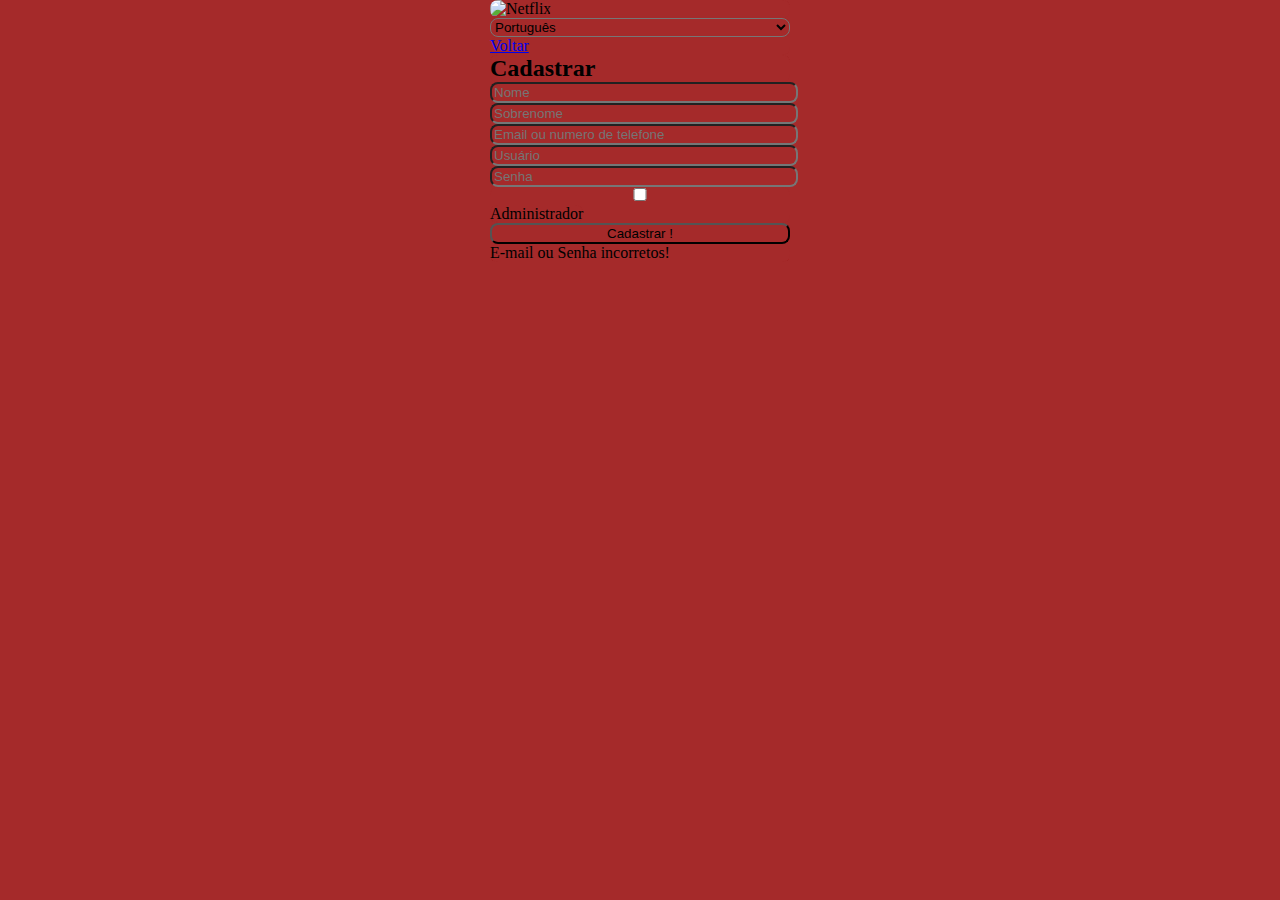
==== cadastro.html @ b3df154e "Mudanças Login.js e Criação do Cadastro" ====
<!DOCTYPE html>
<html lang="pt-br">
  <head>
    <meta charset="utf-8" />
    <meta http-equiv="X-UA-Compatible" content="IE=edge" />
    <meta name="viewport" content="width=device-width, initial-scale=1" />
    <title>
      Netflix Brasil - Sign In
    </title>
    <link rel="stylesheet" href="login.css" />
    <link rel="shortcut icon" href="imgs/favicon.ico" />    
  </head>

  <body>
    <header class="header">
      <div class="header-logo">
        <img src="imgs/netflix.svg" alt="Netflix" draggable="false" />
      </div>
      

      <div class="header-actions">
        <div class="language-picker js-language-picker">
          <form action="" class="language-picker__form">
            <select data-uia="language-picker" class="ui-select medium" id="undefined-select" tabindex="0" placeholder="lang-switcher">
              <option selected="" value="/br/" data-language="pt" data-country="BR">Português</option>
              <option value="/br-en/" data-language="en" data-country="BR">English</option></select>
            </select>
          </form>
        </div>
        <a href="index.html">Voltar</a>
      </div>
    </header>

    <main class="main">
      <div class="main-child">
        <div class = "container">
          <h2>Cadastrar</h2>
          <div class = "login-form">     
            <form class = "container1">
              <div class="form-group">
                <input type="firstName" class="form-control" data-js="inputNome"
                id="firstName" 
                aria-describedby="nomeHelp" 
                placeholder="Nome">
              </div>
              <div class="form-group">
                <input type="lastName" class="form-control" data-js="inputSobrenome"
                id="lastName" 
                aria-describedby="lastNameHelp" 
                placeholder="Sobrenome">
              </div>
              <div class="form-group">
                <input type="email" class="form-control" data-js="inputEmail"
                id="email" 
                aria-describedby="emailHelp" 
                placeholder="Email ou numero de telefone">
              </div>
              <div class="form-group">
                <input type="userName" class="form-control" data-js="inputuserName"
                id="userName" 
                aria-describedby="userNameHelp" 
                placeholder="Usuário">
              </div>
              <div class="form-group">
                <input type="password" class="form-control" data-js="inputPassword"
                id="senha" 
                placeholder="Senha">
              </div>
              <div class="form-check">
                <input type="checkbox" class="form-check-input" 
                id="adm" data-js= "inputAdm"> 
                <label class="form-check-label" 
                for="exampleCheck1"><nobr>Administrador</nobr></label>
              </div>
            </form>
            <div class="button">
              <button onclick="Cadastro();" class="btn-primary">Cadastrar !</button>
              <p class="warningText" data-js="warningText">E-mail ou Senha incorretos!</p>
            </div>
          </div>
        </div>
      </div>
      <div class="gradient"></div>
    </main>
    
    
    
    <script src="https://unpkg.com/axios/dist/axios.min.js"></script>
    <script src="cadastro.js"></script>
  </body>
  
</html>
---- login.css ----
*{
    margin: 0 auto;
    width: 300px;
    background-color: brown;
    border-radius: 8px;
}
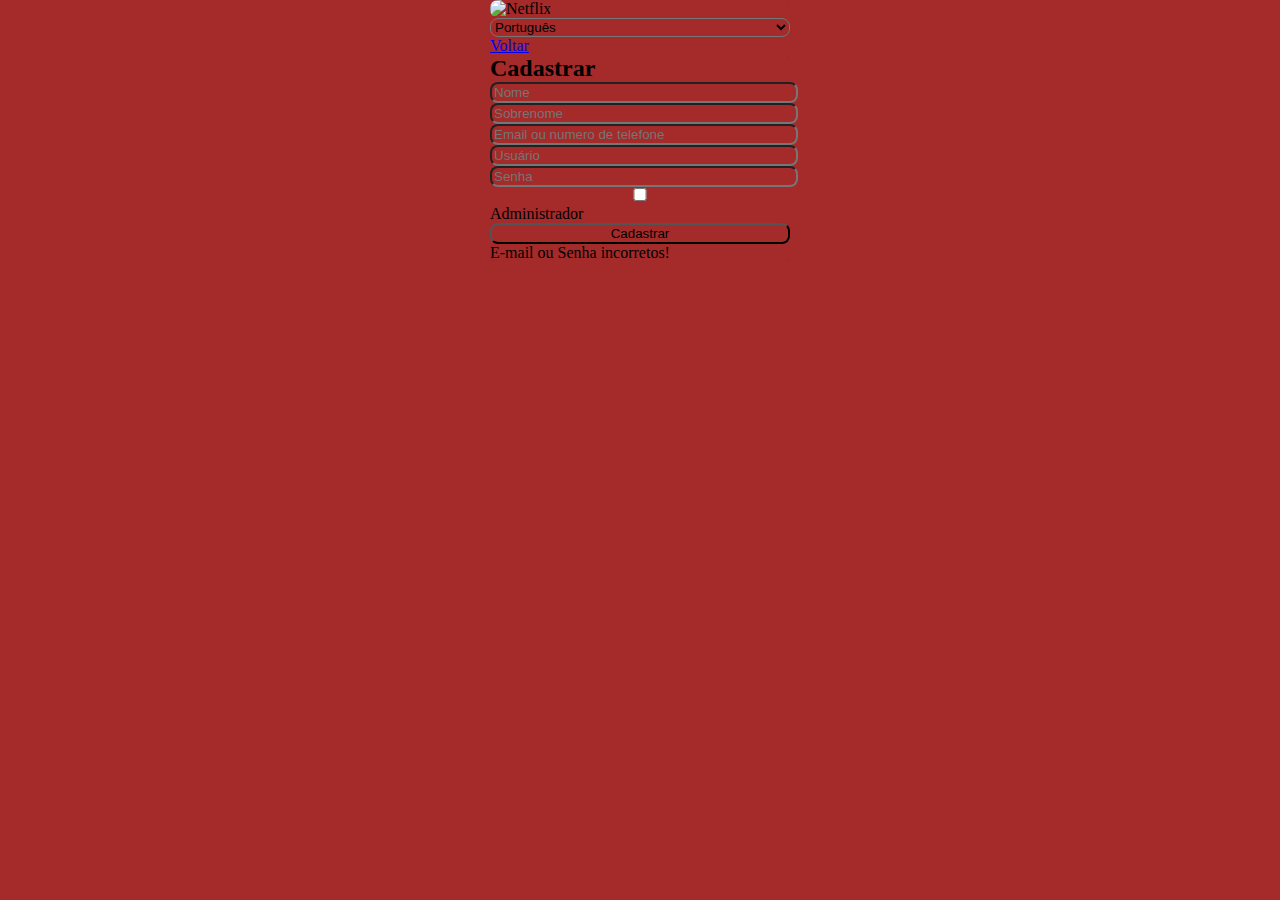
==== commit b59d58cc: "Add Post" ====
--- a/cadastro.html
+++ b/cadastro.html
@@ -74,7 +74,7 @@
               </div>
             </form>
             <div class="button">
-              <button onclick="Cadastro();" class="btn-primary">Cadastrar !</button>
+              <button onclick="Cadastro();" class="btn-primary">Cadastrar</button>
               <p class="warningText" data-js="warningText">E-mail ou Senha incorretos!</p>
             </div>
           </div>
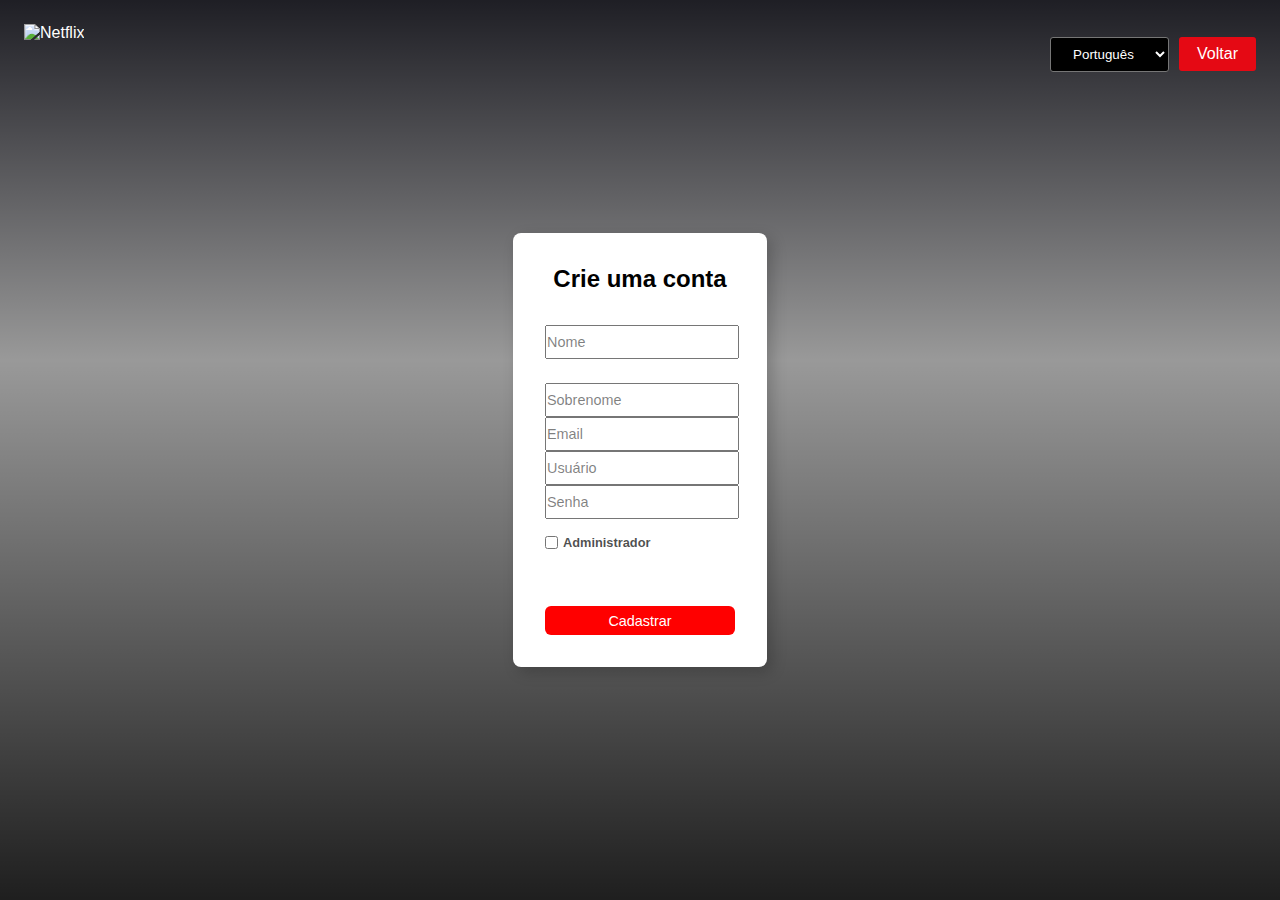
==== commit 810b072c: "Commit on master" ====
--- a/cadastro.html
+++ b/cadastro.html
@@ -34,7 +34,7 @@
     <main class="main">
       <div class="main-child">
         <div class = "container">
-          <h2>Cadastrar</h2>
+          <h2>Crie uma conta</h2>
           <div class = "login-form">     
             <form class = "container1">
               <div class="form-group">
@@ -53,7 +53,7 @@
                 <input type="email" class="form-control" data-js="inputEmail"
                 id="email" 
                 aria-describedby="emailHelp" 
-                placeholder="Email ou numero de telefone">
+                placeholder="Email">
               </div>
               <div class="form-group">
                 <input type="userName" class="form-control" data-js="inputuserName"
--- a/login.css
+++ b/login.css
@@ -1,6 +1,381 @@
-*{
-    margin: 0 auto;
-    width: 300px;
-    background-color: brown;
-    border-radius: 8px;
-}+* {
+  margin: 0;
+  padding: 0;
+}
+
+body,
+html {
+  height: 100%;
+}
+
+body {
+  font-family: sans-serif;
+  color: white;
+}
+
+.header {
+  box-sizing: border-box;
+  position: absolute;
+  z-index: 100;
+  width: 100%;
+  display: flex;
+  align-items: center;
+  justify-content: space-between;
+  list-style-type: none;
+  padding: 24px;
+}
+
+.header-logo {
+  width: 210px;
+  height: 60px;
+  position: relative;
+  display: flex;
+}
+
+.header-actions {
+  display: flex;
+  justify-content: right;
+}
+
+.header a {
+  display: flex;
+  background: #e50914;
+  color: white;
+  align-self: flex-start;
+  padding: 8px 18px;
+  text-decoration: none;
+  border-radius: 3px;
+  max-width: 100%;
+
+  justify-content: center;
+}
+
+.header select {
+  display: inline-block;
+  background: black;
+  color: white;
+  align-self: flex-start;
+  padding: 8px 18px;
+  text-decoration: none;
+  border-radius: 3px;
+  margin-right: 10px;
+}
+
+.main {
+  height: 100vh;
+  float: none;
+  background: url(imgs/bg.jpg) center no-repeat;
+  -webkit-background-size: cover;
+  -moz-background-size: cover;
+  -o-background-size: cover;
+  background-size: cover;
+  background-position: center;
+  background-clip: padding-box;
+  display: flex;
+  align-items: center;
+  justify-content: center;
+  text-align: center;
+  position: relative;
+}
+
+.gradient {
+  background: rgba(0, 0, 0, 0.4);
+  background-image: linear-gradient(
+    to top,
+    rgba(0, 0, 0, 0.8) 0,
+    rgba(0, 0, 0, 0) 60%,
+    rgba(0, 0, 8, 0.8) 100%
+  );
+  position: absolute;
+  width: 100%;
+  height: 100%;
+  top: 0;
+  left: 0;
+  right: 0;
+  bottom: 0;
+}
+
+.main-child {
+  z-index: 1;
+}
+
+.container {
+  background: white;
+  min-width: 50%;
+  min-height: 30%;
+  max-height: 100%;
+  min-height: 100%;
+  padding: 2rem;
+  box-shadow: 5px 5px 15px rgba(0, 0, 0, 0.2);
+  border-radius: 8px;
+}
+
+.container1 {
+  font-weight: 600;
+  margin-bottom: 2rem;
+  position: relative;
+}
+
+main h2 {
+  font-weight: 600;
+  margin-bottom: 2rem;
+  position: relative;
+  color: black;
+}
+
+main h2::before {
+  content: "";
+  position: absolute;
+  height: 4px;
+  width: 25px;
+  bottom: 3px;
+  left: 0;
+  border-radius: 8px;
+}
+
+.login-form {
+  display: flex;
+  flex-direction: column;
+}
+
+.form-group {
+  position: relative;
+}
+
+.form-control {
+  height: 30px;
+}
+
+form .form-group:first-child {
+  margin-bottom: 1.5rem;
+}
+
+.form-group .underline::before {
+  content: "";
+  position: absolute;
+  height: 1px;
+  width: 100%;
+  bottom: -5px;
+  left: 0;
+  background: rgba(0, 0, 0, 0.2);
+}
+
+.form-group .underline::after {
+  content: "";
+  position: absolute;
+  height: 1px;
+  width: 100%;
+  bottom: -5px;
+  left: 0;
+  background: linear-gradient(45deg, #8e2de2, #4a00e0);
+  transform: scaleX(0);
+  transition: all 0.3s ease-in-out;
+  transform-origin: left;
+}
+
+.form-group input:focus ~ .underline::after {
+  transform: scaleX(1);
+}
+
+.form-group input {
+  outline: none;
+  font-size: 0.9rem;
+  color: rgba(0, 0, 0, 0.7);
+  width: 100%;
+}
+
+.form-group input::placeholder {
+  color: rgba(0, 0, 0, 0.5);
+}
+
+.btn-primary {
+  margin-top: 1.5rem;
+  border: none;
+  padding: 0.4rem;
+  width: 100%;
+  background: red;
+  cursor: pointer;
+  color: white;
+  font-size: 0.9rem;
+  font-weight: 300;
+  transition: all 0.3s ease;
+  border-radius: 6px;
+}
+
+.form-check {
+  display: flex;
+  margin-top: 1rem;
+  color: rgba(0, 0, 0, 0.7);
+  font-size: 0.8rem;
+  justify-items: left;
+}
+
+.form-check label {
+  margin-left: 5px;
+}
+
+.warningText {
+  color: #c53030;
+  display: none;
+}
+
+@media only screen and (max-width: 650px) {
+  .header {
+    float: none;
+  }
+
+  .header-logo {
+    width: 170px;
+    height: 50px;
+  }
+
+  .header a {
+    display: flex;
+    align-self: center;
+    border-radius: 3px;
+    width: 20px;
+    font-size: 12px;
+  }
+
+  .header select {
+    border-radius: 2px;
+    margin-right: 10px;
+    width: 80px;
+    font-size: 15px;
+    margin-left: 5px;
+    padding: 4px 0px;
+  }
+
+  .main h1 {
+    font-size: 44px;
+    margin-bottom: 10px;
+    margin-top: 50px;
+  }
+}
+
+@media only screen and (max-width: 500px) {
+  .header {
+    float: none;
+    display: flex;
+    text-align: left;
+  }
+
+  .header-logo {
+    width: 140px;
+    height: 32px;
+  }
+
+  .header a {
+    font-size: 11px;
+    padding: 10px 20px;
+    text-align: left;
+  }
+
+  .main p {
+    font-size: 19px;
+    margin-top: 40px;
+  }
+
+  .header select {
+    border-radius: 2px;
+    margin-right: 10px;
+    width: 80px;
+    font-size: 13px;
+    margin-left: 7px;
+  }
+
+  .container {
+    max-width: 70%;
+    min-height: none;
+    float: none;
+    padding: 1.5rem;
+    padding-bottom: 8px;
+    margin-top: 35px;
+  }
+
+  .container1 {
+    margin-bottom: 0.5rem;
+  }
+
+  main h2 {
+    margin-bottom: 0.5rem;
+  }
+
+  main h2::before {
+    height: 1px;
+    width: 13px;
+    bottom: 2px;
+    border-radius: 2px;
+  }
+
+  .form-control {
+    height: 20px;
+  }
+
+  form .form-group:first-child {
+    margin-bottom: 1.5rem;
+  }
+
+  .form-group .underline::after {
+    content: "";
+    position: absolute;
+    height: 1px;
+    width: 100%;
+    bottom: -5px;
+    left: 0;
+    background: linear-gradient(45deg, #8e2de2, #4a00e0);
+    transform: scaleX(0);
+    transition: all 0.3s ease-in-out;
+    transform-origin: left;
+  }
+
+  .form-group input {
+    font-size: 0.75rem;
+  }
+
+  .btn-primary {
+    margin-top: 0.1rem;
+    padding: 0.2rem;
+    font-size: 0.9rem;
+  }
+
+  .form-check {
+    display: flex;
+    margin-top: 1rem;
+    color: rgba(0, 0, 0, 0.7);
+    font-size: 0.8rem;
+    justify-items: left;
+  }
+
+  .form-check label {
+    margin-left: 5px;
+  }
+}
+
+@media only screen and (max-width: 360px) {
+  .header {
+    float: none;
+    display: flex;
+    text-align: left;
+    padding: 12px;
+  }
+
+  .header-logo {
+    width: 120px;
+    height: 32px;
+  }
+
+  .header a {
+    font-size: 11px;
+    padding: 9px 19px;
+    text-align: left;
+  }
+
+  .header select {
+    border-radius: 2px;
+    margin-right: 10px;
+    width: 80px;
+    font-size: 11px;
+    margin-left: 7px;
+  }
+}
